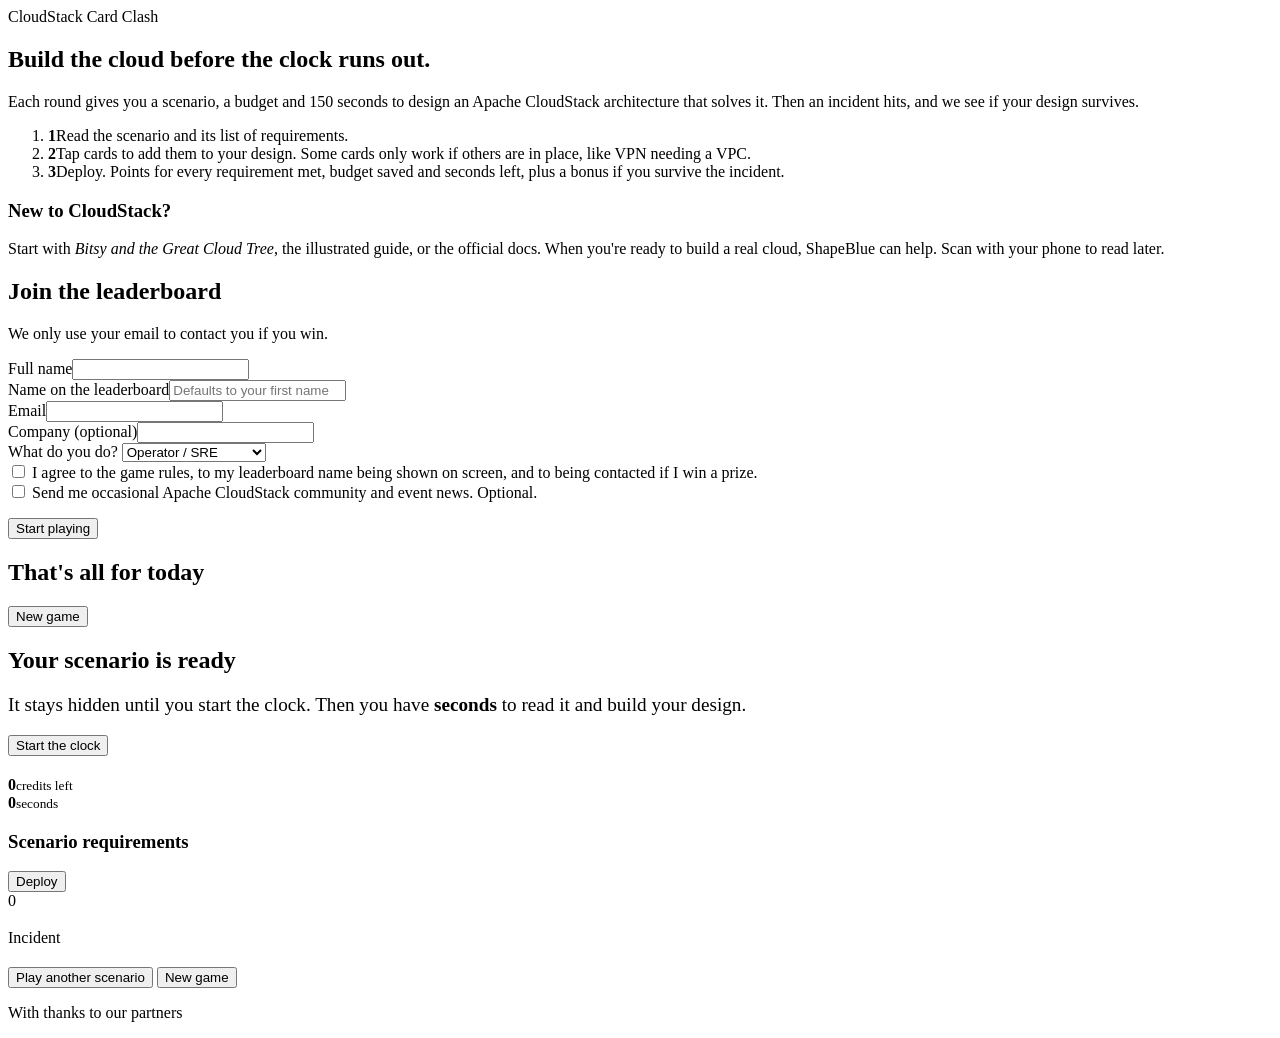
==== web/index.html @ 7d3dc8a9 "CloudStack Card Clash: booth game for CCC 2026" ====
<!doctype html>
<html lang="en">
<head>
<meta charset="utf-8">
<meta name="viewport" content="width=device-width, initial-scale=1">
<title>CloudStack Card Clash</title>
<link rel="preconnect" href="https://fonts.googleapis.com">
<link rel="stylesheet" href="https://fonts.googleapis.com/css2?family=Barlow:wght@400;600&family=Barlow+Condensed:wght@500;600;700&display=swap">
<link rel="stylesheet" href="/style.css">
</head>
<body>
<div class="shell">
  <header class="masthead">
    <div class="brand">
      <span class="logo-row" data-brand="main"></span>
      <div class="wordmark">CloudStack Card Clash <span id="event"></span></div>
    </div>
    <div id="who" class="muted"></div>
  </header>

  <!-- Register -->
  <section id="screen-register">
    <div class="intro">
      <div class="pitch">
        <h1>Build the cloud before the clock runs out.</h1>
        <p>Each round gives you a scenario, a budget and 150 seconds to design an Apache CloudStack architecture that solves it. Then an incident hits, and we see if your design survives.</p>
        <ol class="how">
          <li><b>1</b><span>Read the scenario and its list of requirements.</span></li>
          <li><b>2</b><span>Tap cards to add them to your design. Some cards only work if others are in place, like VPN needing a VPC.</span></li>
          <li><b>3</b><span>Deploy. Points for every requirement met, budget saved and seconds left, plus a bonus if you survive the incident.</span></li>
        </ol>
        <div class="stack-demo" aria-hidden="true">
          <i style="background:var(--zone)"></i><i style="background:var(--compute)"></i><i style="background:var(--storage)"></i><i style="background:var(--network)"></i><i style="background:var(--service)"></i>
        </div>
        <div class="learn-panel help-panel" id="reg-learn">
          <h3>New to CloudStack?</h3>
          <p>Start with <em>Bitsy and the Great Cloud Tree</em>, the illustrated guide, or the official docs. When you're ready to build a real cloud, ShapeBlue can help. Scan with your phone to read later.</p>
          <div id="reg-qr"></div>
          <div id="reg-sb"></div>
        </div>
      </div>
      <div class="reg-side">
      <form id="register-form" novalidate>
        <h2>Join the leaderboard</h2>
        <p class="muted">We only use your email to contact you if you win.</p>
        <div class="field"><label for="f-name">Full name</label><input id="f-name" autocomplete="name" required></div>
        <div class="field"><label for="f-nick">Name on the leaderboard</label><input id="f-nick" maxlength="24" placeholder="Defaults to your first name"></div>
        <div class="field"><label for="f-email">Email</label><input id="f-email" type="email" autocomplete="email" required></div>
        <div class="field"><label for="f-company">Company <span class="muted">(optional)</span></label><input id="f-company" autocomplete="organization"></div>
        <div class="field"><label for="f-role">What do you do?</label>
          <select id="f-role">
            <option>Operator / SRE</option><option>Developer</option><option>Architect</option>
            <option>Manager / Executive</option><option>Student</option><option>Other</option>
          </select>
        </div>
        <div class="field"><label class="check"><input id="f-rules" type="checkbox"> <span>I agree to the game rules, to my leaderboard name being shown on screen, and to being contacted if I win a prize.</span></label></div>
        <div class="field"><label class="check"><input id="f-updates" type="checkbox"> <span>Send me occasional Apache CloudStack community and event news. Optional.</span></label></div>
        <p class="error" id="register-error" role="alert"></p>
        <button type="submit">Start playing</button>
      </form>
      </div>
    </div>
  </section>

  <!-- Out of rounds -->
  <section id="screen-done" class="hidden">
    <h1>That's all for today</h1>
    <p id="done-text" style="font-size:1.2rem;margin-top:0.8rem"></p>
    <div class="actions"><button id="btn-done-new">New game</button></div>
  </section>

  <!-- Briefing -->
  <section id="screen-brief" class="hidden">
    <div class="ticket" style="grid-template-columns:1fr">
      <div>
        <h1>Your scenario is ready</h1>
        <p style="font-size:1.2rem;margin-top:0.6rem">It stays hidden until you start the clock. Then you have <strong><span id="brief-time"></span> seconds</strong> to read it and build your design.</p>
      </div>
    </div>
    <div class="actions"><button id="btn-go">Start the clock</button></div>
  </section>

  <!-- Play -->
  <section id="screen-play" class="hidden">
    <div class="ticket">
      <div>
        <h2 id="play-title"></h2>
        <p id="play-text"></p>
      </div>
      <div class="gauges">
        <div class="gauge" id="g-budget"><strong id="budget-left">0</strong><small>credits left</small></div>
        <div class="gauge" id="g-time"><strong id="time-left">0</strong><small>seconds</small></div>
      </div>
    </div>
    <div class="workspace">
      <div>
        <div class="board" id="board" aria-label="Your design"></div>
        <p class="toast" id="toast" role="status"></p>
      </div>
      <aside class="reqs">
        <h3>Scenario requirements</h3>
        <ul id="req-list"></ul>
        <button id="btn-deploy">Deploy</button>
      </aside>
    </div>
    <div class="hand">
      <div class="tabs" id="tabs" role="tablist"></div>
      <div class="cards" id="hand"></div>
    </div>
  </section>

  <!-- Result -->
  <section id="screen-result" class="hidden">
    <div class="result">
      <div>
        <p class="muted" style="margin:0" id="res-scenario"></p>
        <div class="score-big" id="res-score">0</div>
        <p id="res-rank" style="font-size:1.15rem"></p>
        <table class="breakdown" id="res-lines"></table>
        <div class="learn-panel" id="res-learn"></div>
      </div>
      <div>
        <div class="incident" id="res-incident">
          <p class="muted" style="margin:0">Incident</p>
          <h2 id="inc-title"></h2>
          <p class="verdict" id="inc-verdict"></p>
          <p id="inc-text" style="margin:0"></p>
        </div>
        <div class="lessons" id="res-lessons"></div>
        <p class="muted" id="res-rounds"></p>
        <div class="actions">
          <button id="btn-again">Play another scenario</button>
          <button class="secondary" id="btn-next">New game</button>
        </div>
        <div class="sb-panel" id="res-sb"></div>
      </div>
    </div>
  </section>
</div>
<footer class="partners shell" data-partners>
  <p class="muted">With thanks to our partners</p>
  <div class="logo-row" data-brand="partners"></div>
</footer>
<script src="/vendor/qrcode.js"></script>
<script src="/learn.js"></script>
<script src="/branding.js"></script>
<script src="/game.js"></script>
</body>
</html>
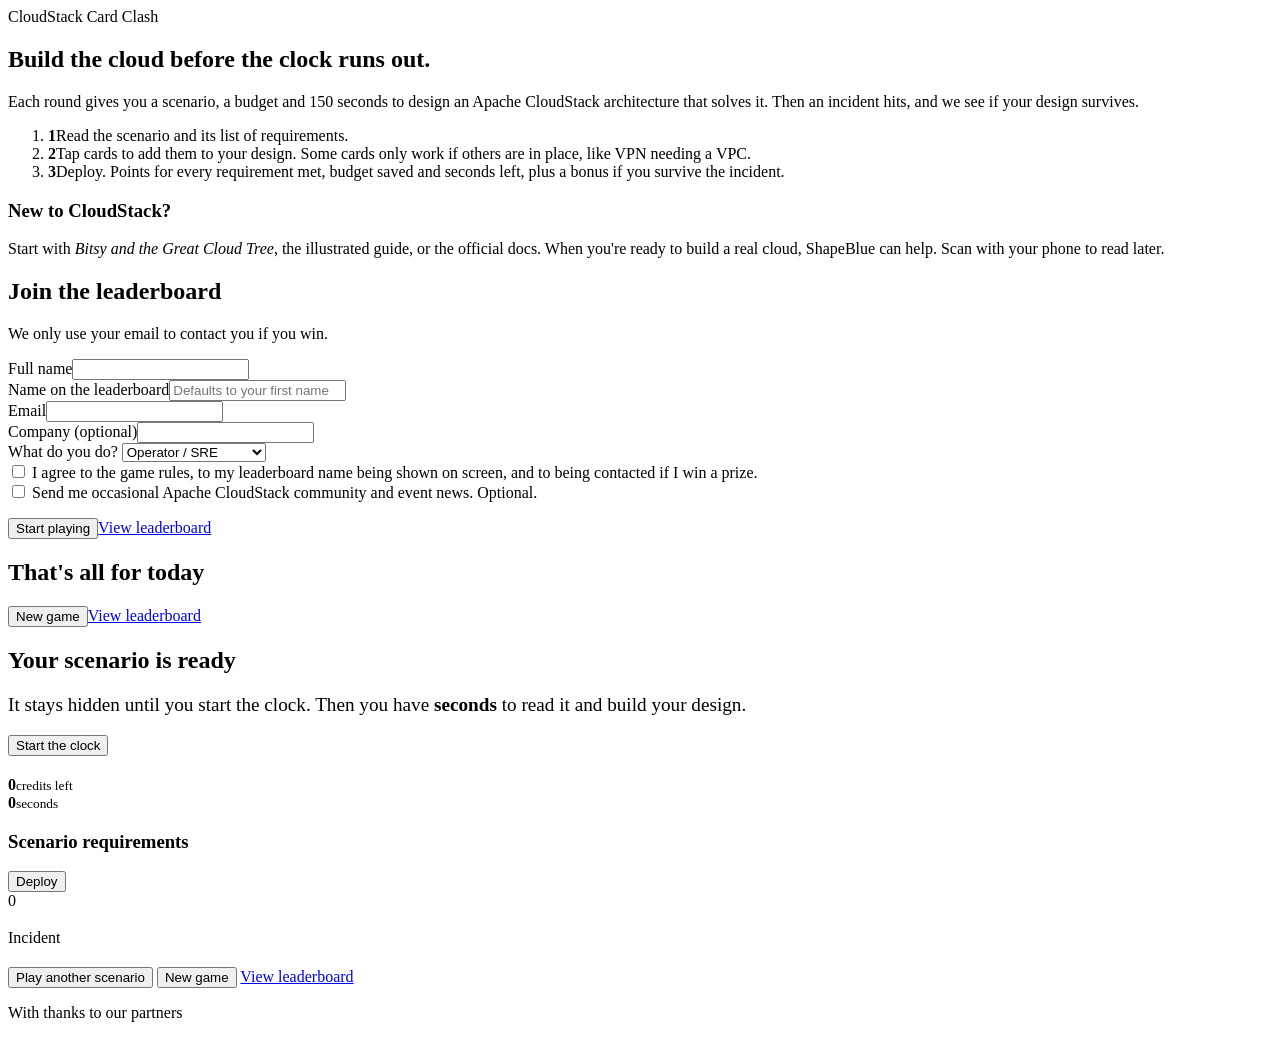
==== commit b68f9cce: "Add "View leaderboard" link to the game screens Players can now open the leaderboard from the result" ====
--- a/web/index.html
+++ b/web/index.html
@@ -56,7 +56,7 @@
         <div class="field"><label class="check"><input id="f-rules" type="checkbox"> <span>I agree to the game rules, to my leaderboard name being shown on screen, and to being contacted if I win a prize.</span></label></div>
         <div class="field"><label class="check"><input id="f-updates" type="checkbox"> <span>Send me occasional Apache CloudStack community and event news. Optional.</span></label></div>
         <p class="error" id="register-error" role="alert"></p>
-        <button type="submit">Start playing</button>
+        <div class="actions" style="margin-top:0"><button type="submit">Start playing</button><a class="button-link" href="/leaderboard" target="_blank" rel="noopener">View leaderboard</a></div>
       </form>
       </div>
     </div>
@@ -66,7 +66,7 @@
   <section id="screen-done" class="hidden">
     <h1>That's all for today</h1>
     <p id="done-text" style="font-size:1.2rem;margin-top:0.8rem"></p>
-    <div class="actions"><button id="btn-done-new">New game</button></div>
+    <div class="actions"><button id="btn-done-new">New game</button><a class="button-link" href="/leaderboard" target="_blank" rel="noopener">View leaderboard</a></div>
   </section>
 
   <!-- Briefing -->
@@ -131,6 +131,7 @@
         <div class="actions">
           <button id="btn-again">Play another scenario</button>
           <button class="secondary" id="btn-next">New game</button>
+          <a class="button-link" href="/leaderboard" target="_blank" rel="noopener">View leaderboard</a>
         </div>
         <div class="sb-panel" id="res-sb"></div>
       </div>
